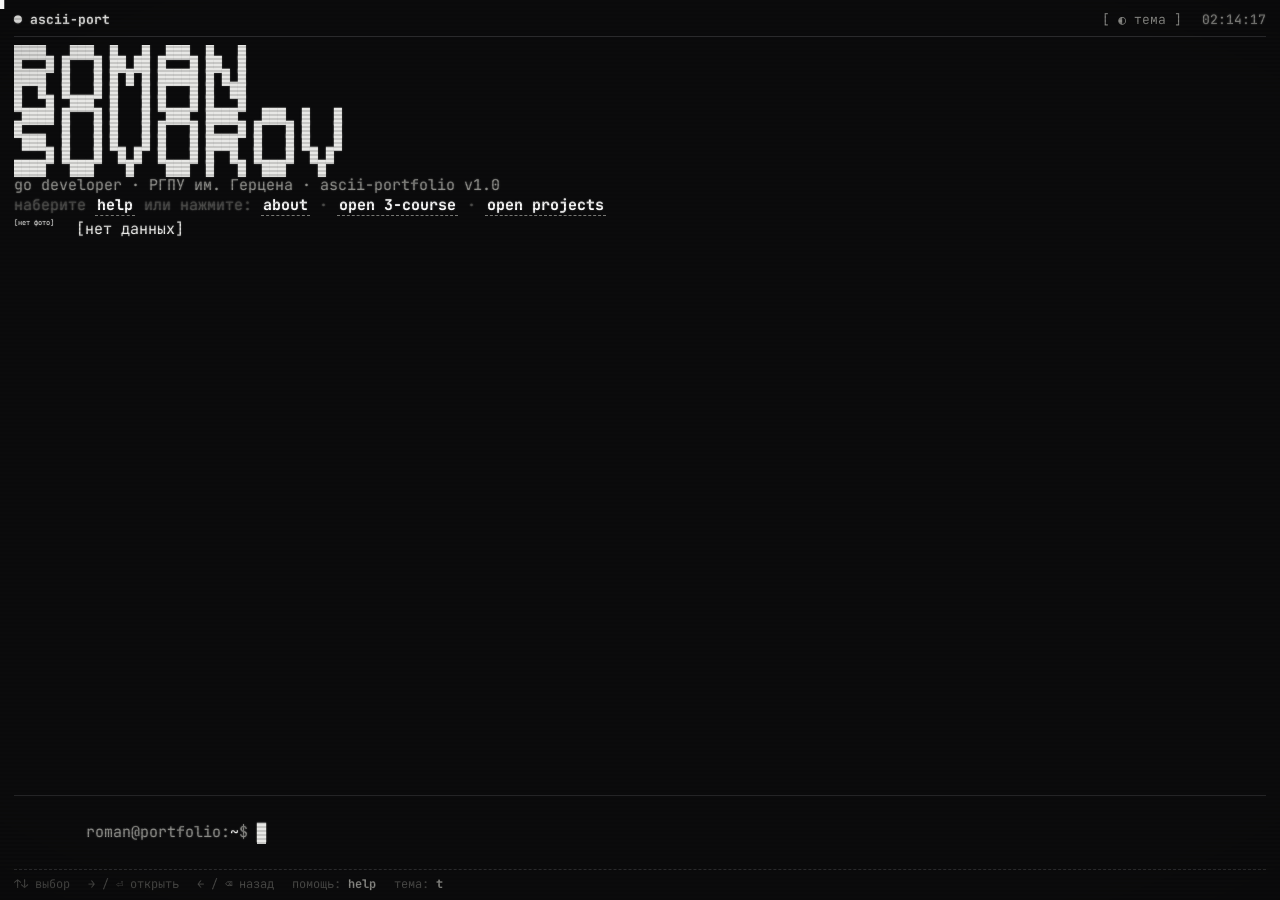
==== web/index.html @ b338cfe0 "-" ====
<!doctype html>
<html lang="ru" data-theme="dark">
<head>
  <meta charset="utf-8" />
  <meta name="viewport" content="width=device-width, initial-scale=1" />
  <title>roman suvorov // ascii-port</title>
  <link rel="preconnect" href="https://fonts.googleapis.com" />
  <link rel="preconnect" href="https://fonts.gstatic.com" crossorigin />
  <link href="https://fonts.googleapis.com/css2?family=JetBrains+Mono:wght@400;700&display=swap" rel="stylesheet" />
  <link rel="stylesheet" href="style.css" />
</head>
<body>
  <canvas id="fx"></canvas>
  <div id="crt" aria-hidden="true"></div>
  <div id="cursor" aria-hidden="true"></div>

  <main id="screen">
    <header id="topbar">
      <span class="tb-left">● ascii-port</span>
      <span class="tb-mid" id="breadcrumb"></span>
      <span class="tb-right">
        <button id="theme-btn" title="тема (t)">[ ◐ тема ]</button>
        <span id="clock">--:--:--</span>
      </span>
    </header>

    <section id="viewport">
      <div id="output"></div>
      <div id="panel" hidden></div>
    </section>

    <div id="promptwrap">
      <div id="promptline">
        <span id="ps1">roman@portfolio:<span id="cwd">~</span>$&nbsp;</span><span id="typed"></span><span id="caret">█</span>
      </div>
    </div>

    <footer id="hints">
      <span>↑↓ выбор</span><span>→ / ⏎ открыть</span><span>← / ⌫ назад</span><span>помощь: <b>help</b></span><span>тема: <b>t</b></span>
    </footer>
  </main>

  <div id="modal" hidden>
    <div id="modal-box">
      <div id="modal-title"><span id="modal-name"></span><button id="modal-close" title="закрыть (Esc)">[ x ]</button></div>
      <div id="modal-body"></div>
      <div id="modal-actions"></div>
    </div>
  </div>

  <script src="app.js"></script>
</body>
</html>
---- web/style.css ----
/* ============================================================
   ascii-port — monochrome terminal portfolio
   ============================================================ */

:root {
  --bg:        #0b0b0c;
  --bg-soft:   #141416;
  --fg:        #e8e8e6;
  --dim:       #8a8a86;
  --faint:     #4a4a48;
  --line:      #2a2a2c;
  --accent:    #ffffff;
  --sel-bg:    #e8e8e6;
  --sel-fg:    #0b0b0c;
  --glow:      0 0 2px rgba(232,232,230,.35);
  --scan:      rgba(0,0,0,.28);
  --cell:      14px;   /* fx grid cell size */
  --font: "JetBrains Mono", "IBM Plex Mono", ui-monospace, SFMono-Regular, Menlo,
          Consolas, "DejaVu Sans Mono", monospace;
}

[data-theme="light"] {
  --bg:        #f3f1ea;
  --bg-soft:   #e9e7df;
  --fg:        #16140f;
  --dim:       #5d5a52;
  --faint:     #b3afa3;
  --line:      #cfcabc;
  --accent:    #000000;
  --sel-bg:    #16140f;
  --sel-fg:    #f3f1ea;
  --glow:      none;
  --scan:      rgba(0,0,0,.05);
}

* { box-sizing: border-box; }

/* the [hidden] attribute must win over id-level display rules below */
[hidden] { display: none !important; }

html, body {
  margin: 0; height: 100%;
  background: var(--bg);
  color: var(--fg);
  font-family: var(--font);
  font-size: 15px;
  line-height: 1.35;
  overflow: hidden;
  cursor: none;
}

a { color: inherit; }

/* ---- fx layers ---- */
#fx {
  position: fixed; inset: 0;
  width: 100%; height: 100%;
  z-index: 0; pointer-events: none;
}
#crt {
  position: fixed; inset: 0; z-index: 5; pointer-events: none;
  background: repeating-linear-gradient(
    to bottom, transparent 0, transparent 2px, var(--scan) 3px, transparent 4px);
  mix-blend-mode: multiply;
}
[data-theme="dark"] #crt::after {
  content: ""; position: absolute; inset: 0;
  background: radial-gradient(120% 100% at 50% 50%, transparent 55%, rgba(0,0,0,.55) 100%);
}

#cursor {
  position: fixed; top: 0; left: 0; z-index: 9999;
  width: 9px; height: 18px;
  background: #fff;
  mix-blend-mode: difference;
  transform: translate(-50%, -50%);
  pointer-events: none;
  transition: width .08s, height .08s, opacity .2s;
}
#cursor.link { width: 20px; height: 20px; border-radius: 50%; }
#cursor.hidden { opacity: 0; }

/* ---- screen layout ---- */
#screen {
  position: relative; z-index: 2;
  display: flex; flex-direction: column;
  height: 100%;
  padding: 10px 14px 6px;
}

#topbar {
  display: flex; align-items: center; gap: 12px;
  border-bottom: 1px solid var(--line);
  padding-bottom: 6px; margin-bottom: 8px;
  color: var(--dim); font-size: 13px;
  text-shadow: var(--glow);
}
.tb-left { color: var(--fg); font-weight: 700; }
.tb-mid  { flex: 1; overflow: hidden; text-overflow: ellipsis; white-space: nowrap; }
.tb-right { display: flex; align-items: center; gap: 14px; }
#theme-btn { background: none; border: none; color: var(--dim); font: inherit; cursor: none; }
#theme-btn:hover { color: var(--fg); }

#viewport {
  flex: 1; overflow: auto; position: relative;
  padding-right: 4px;
}
#viewport::-webkit-scrollbar { width: 8px; }
#viewport::-webkit-scrollbar-thumb { background: var(--faint); }

/* ---- terminal output ---- */
#output { text-shadow: var(--glow); white-space: pre-wrap; word-break: break-word; }
.line { white-space: pre-wrap; }
.banner { color: var(--fg); white-space: pre; line-height: 1.0; font-size: 13px;
          text-shadow: var(--glow); }
.dim { color: var(--dim); }
.faint { color: var(--faint); }
.bright { color: var(--accent); font-weight: 700; }
.err { color: var(--fg); }
.muted-box { border: 1px solid var(--line); padding: 6px 10px; margin: 6px 0; }

.cmd-echo { color: var(--dim); }
.cmd-echo b { color: var(--fg); }

/* clickable command chips */
.cmd-link {
  color: var(--accent); font-weight: 700;
  border-bottom: 1px dashed var(--dim);
  padding: 0 2px;
}
.cmd-link:hover { background: var(--sel-bg); color: var(--sel-fg); border-bottom-color: transparent; }

/* about composite */
.about { display: flex; gap: 22px; flex-wrap: wrap; align-items: flex-start; margin: 4px 0 10px; }
.about .portrait { white-space: pre; line-height: 1.0; font-size: 7px; letter-spacing: 0; }
.about .bio { max-width: 60ch; }
.about .bio h2 { margin: 0 0 8px; font-size: 18px; letter-spacing: 2px; }
.about .bio .k { color: var(--dim); }

/* about — numbered txt blocks */
.ab-block { border: 1px solid var(--line); margin: 12px 0; max-width: 80ch; }
.ab-head {
  display: flex; align-items: baseline; gap: 10px;
  background: var(--bg-soft); border-bottom: 1px solid var(--line);
  padding: 4px 12px; font-weight: 700; letter-spacing: 2px;
}
.ab-num { color: var(--dim); font-weight: 700; }
.ab-file { margin-left: auto; color: var(--faint); font-weight: 400; letter-spacing: 0; font-size: 12px; }
.ab-body { padding: 8px 12px; white-space: pre-wrap; word-break: break-word; }

/* help table */
.help-grid { display: grid; grid-template-columns: max-content 1fr; gap: 2px 18px; margin: 4px 0; }
.help-grid .c { color: var(--accent); font-weight: 700; }

/* ---- MC panel ---- */
#panel { border: 1px solid var(--line); display: flex; flex-direction: column; min-height: 100%; }
.panel-head {
  display: flex; justify-content: space-between;
  border-bottom: 1px solid var(--line);
  padding: 4px 10px; color: var(--dim);
  background: var(--bg-soft);
}
.panel-head .crumb { color: var(--fg); }
.panel-list { flex: 1; padding: 2px 0; }
.row {
  display: flex; gap: 10px; padding: 1px 10px; white-space: nowrap;
  overflow: hidden;
}
.row .nm { flex: 1; overflow: hidden; text-overflow: ellipsis; }
.row .meta { color: var(--dim); font-size: 12px; }
.row .tag { color: var(--dim); width: 6ch; }
.row.dir .nm { font-weight: 700; }
.row.sel { background: var(--sel-bg); color: var(--sel-fg); }
.row.sel .meta, .row.sel .tag { color: var(--sel-fg); }
.panel-foot { border-top: 1px solid var(--line); padding: 4px 10px; color: var(--dim); font-size: 12px;
              display: flex; justify-content: space-between; }

/* ---- prompt ---- */
#promptwrap { position: relative; border-top: 1px solid var(--line); margin-top: 8px; padding-top: 6px; }
#promptline { white-space: pre-wrap; word-break: break-word; text-shadow: var(--glow); }
#ps1 { color: var(--dim); }
#cwd { color: var(--fg); }
#typed { color: var(--fg); }
#caret {
  display: inline-block; width: 9px; transform: translateY(1px);
  background: var(--fg); color: var(--fg);
  animation: blink 1.05s steps(1) infinite;
}
#caret.off { visibility: hidden; }
@keyframes blink { 0%,50% { opacity: 1; } 50.01%,100% { opacity: 0; } }

#hints {
  display: flex; gap: 18px; flex-wrap: wrap;
  color: var(--faint); font-size: 12px;
  padding: 6px 0 2px; border-top: 1px dashed var(--line); margin-top: 6px;
}
#hints b { color: var(--dim); }

/* ---- modal viewer ---- */
#modal {
  position: fixed; inset: 0; z-index: 50;
  display: flex; align-items: center; justify-content: center;
  background: color-mix(in srgb, var(--bg) 78%, transparent);
  padding: 24px;
}
#modal-box {
  background: var(--bg); border: 1px solid var(--fg);
  max-width: min(96vw, 1100px); max-height: 92vh;
  display: flex; flex-direction: column;
  box-shadow: 0 0 0 4px var(--bg), 0 0 30px rgba(0,0,0,.6);
}
#modal-title {
  display: flex; justify-content: space-between; align-items: center;
  border-bottom: 1px solid var(--line); padding: 5px 10px;
  background: var(--bg-soft); color: var(--fg); font-weight: 700;
}
#modal-close { background: none; border: none; color: var(--dim); font: inherit; cursor: none; }
#modal-close:hover { color: var(--fg); }
#modal-body { overflow: auto; padding: 10px 12px; }
#modal-body pre { margin: 0; white-space: pre; }
#modal-body .text { white-space: pre-wrap; word-break: break-word; }
.ascii-art { white-space: pre; line-height: 1.0; letter-spacing: 0; font-size: 8px; }
.ascii-art.mono { color: var(--fg); }
#modal-actions {
  display: flex; gap: 10px; flex-wrap: wrap;
  border-top: 1px solid var(--line); padding: 7px 12px; color: var(--dim);
}
.btn {
  background: none; border: 1px solid var(--line); color: var(--fg);
  font: inherit; padding: 3px 12px; cursor: none;
}
.btn:hover { background: var(--sel-bg); color: var(--sel-fg); }

@media (max-width: 640px) {
  html, body { font-size: 13px; }
  .about .portrait { font-size: 5px; }
}
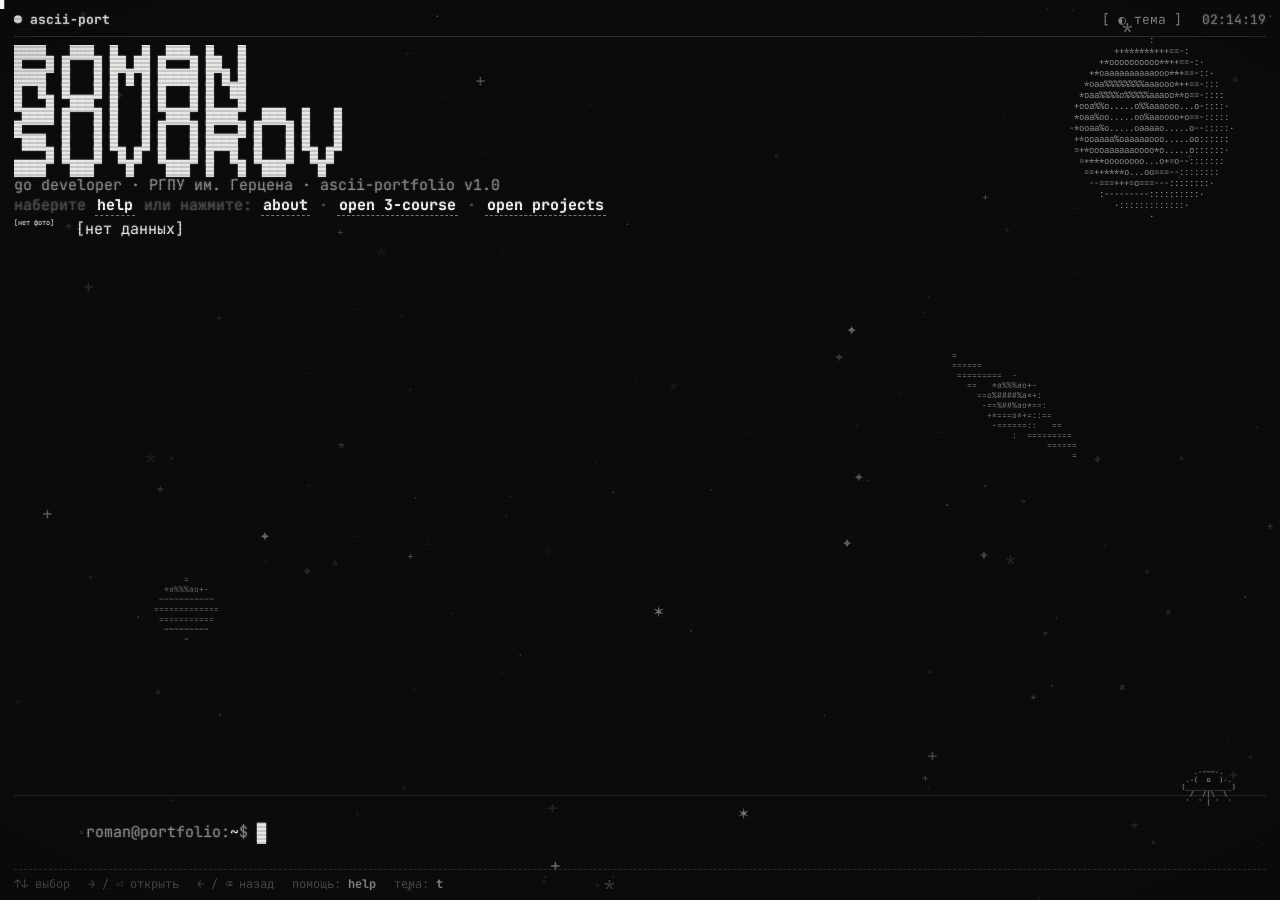
==== commit 8e432e2a: "-" ====
--- a/web/index.html
+++ b/web/index.html
@@ -30,6 +30,7 @@
     </section>
 
     <div id="promptwrap">
+      <div id="critter" aria-hidden="true"><pre id="critter-art"></pre></div>
       <div id="promptline">
         <span id="ps1">roman@portfolio:<span id="cwd">~</span>$&nbsp;</span><span id="typed"></span><span id="caret">█</span>
       </div>
--- a/web/style.css
+++ b/web/style.css
@@ -177,6 +177,13 @@
 
 /* ---- prompt ---- */
 #promptwrap { position: relative; border-top: 1px solid var(--line); margin-top: 8px; padding-top: 6px; }
+/* tiny critter perched on the terminal edge (cow by day, UFO by night) */
+#critter {
+  position: absolute; right: 30px; bottom: calc(100% - 10px);
+  font-size: 7px; line-height: 1.05;
+  color: var(--dim); text-shadow: var(--glow); pointer-events: none;
+}
+#critter pre { margin: 0; white-space: pre; }
 #promptline { white-space: pre-wrap; word-break: break-word; text-shadow: var(--glow); }
 #ps1 { color: var(--dim); }
 #cwd { color: var(--fg); }
@@ -221,6 +228,15 @@
 #modal-body .text { white-space: pre-wrap; word-break: break-word; }
 .ascii-art { white-space: pre; line-height: 1.0; letter-spacing: 0; font-size: 8px; }
 .ascii-art.mono { color: var(--fg); }
+
+/* colored ascii is calibrated for a dark backdrop — in light mode give it a
+   dark semi-transparent frame + a bit more contrast so light pixels stay visible */
+[data-theme="light"] .ascii-art:not(.mono) {
+  background: rgba(8, 8, 10, 0.5);
+  padding: 10px;
+  border: 1px solid var(--line);
+  filter: contrast(1.12) saturate(1.15);
+}
 #modal-actions {
   display: flex; gap: 10px; flex-wrap: wrap;
   border-top: 1px solid var(--line); padding: 7px 12px; color: var(--dim);
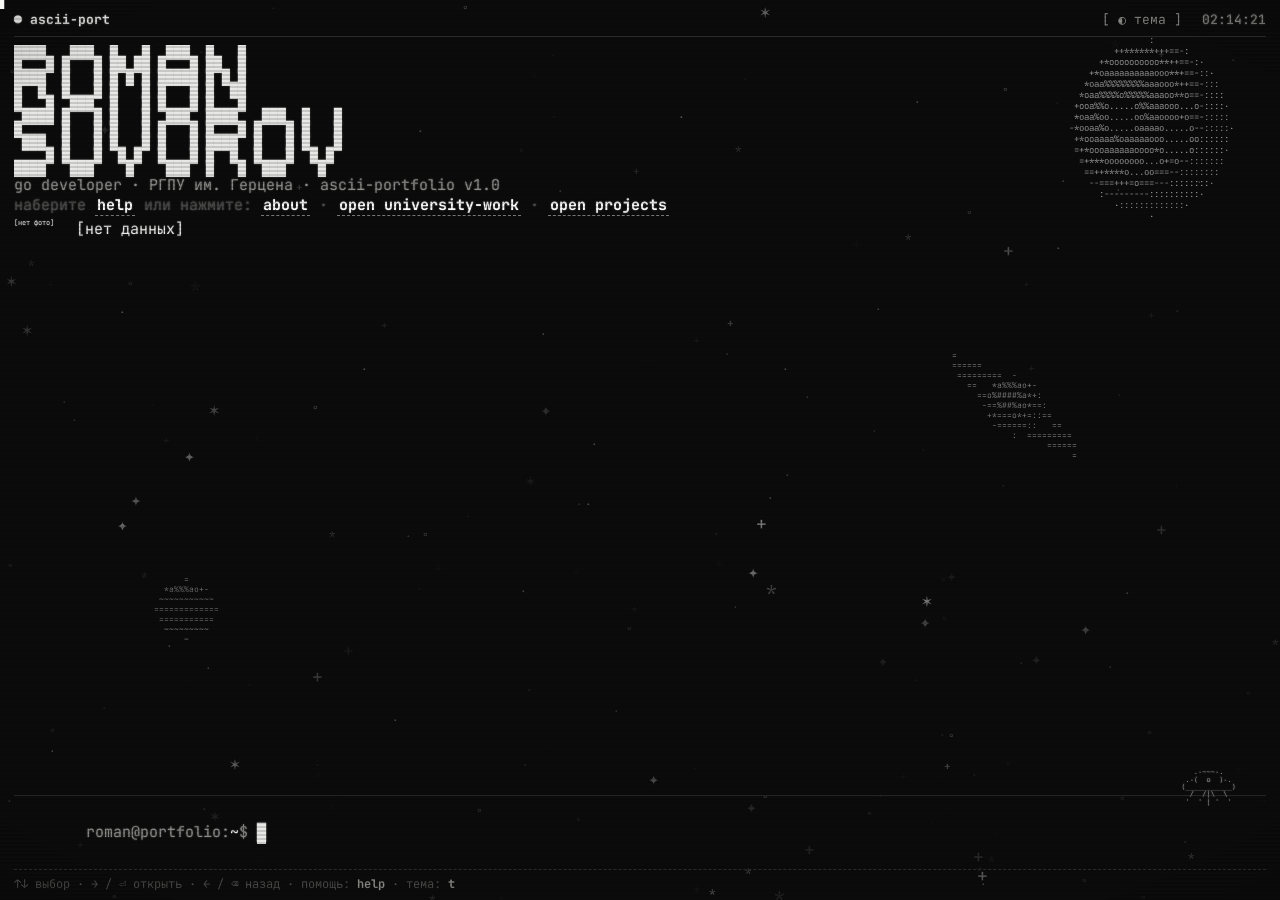
==== commit c3b56db4: "-" ====
--- a/web/index.html
+++ b/web/index.html
@@ -16,7 +16,7 @@
 
   <main id="screen">
     <header id="topbar">
-      <span class="tb-left">● ascii-port</span>
+      <span class="tb-left" id="home-link" title="на главную" role="button" tabindex="0">● ascii-port</span>
       <span class="tb-mid" id="breadcrumb"></span>
       <span class="tb-right">
         <button id="theme-btn" title="тема (t)">[ ◐ тема ]</button>
@@ -34,10 +34,22 @@
       <div id="promptline">
         <span id="ps1">roman@portfolio:<span id="cwd">~</span>$&nbsp;</span><span id="typed"></span><span id="caret">█</span>
       </div>
+      <!-- invisible field that exists only to summon the on-screen keyboard on
+           touch devices; its input is mirrored into the command buffer -->
+      <input id="kbd" type="text" autocomplete="off" autocapitalize="none"
+             autocorrect="off" spellcheck="false" inputmode="text"
+             enterkeyhint="go" aria-hidden="true" tabindex="-1" />
     </div>
 
     <footer id="hints">
-      <span>↑↓ выбор</span><span>→ / ⏎ открыть</span><span>← / ⌫ назад</span><span>помощь: <b>help</b></span><span>тема: <b>t</b></span>
+      <span class="hint-keys">↑↓ выбор · → / ⏎ открыть · ← / ⌫ назад · помощь: <b>help</b> · тема: <b>t</b></span>
+      <nav class="quicknav" aria-label="навигация">
+        <button data-cmd="home">home</button>
+        <button data-cmd="about">обо мне</button>
+        <button data-cmd="open university-work">учёба</button>
+        <button data-cmd="open projects">проекты</button>
+        <button data-cmd="help">help</button>
+      </nav>
     </footer>
   </main>
 
--- a/web/style.css
+++ b/web/style.css
@@ -79,6 +79,13 @@
 }
 #cursor.link { width: 20px; height: 20px; border-radius: 50%; }
 #cursor.hidden { opacity: 0; }
+/* touch devices can't hover, so a tap fires a synthetic mouseover with no
+   matching mouseout — the custom cursor would stay stuck where you tapped.
+   There's no pointer to track on touch anyway, so just hide it. */
+@media (hover: none), (pointer: coarse) {
+  #cursor { display: none !important; }
+  html, body { cursor: auto; }
+}
 
 /* ---- screen layout ---- */
 #screen {
@@ -95,7 +102,9 @@
   color: var(--dim); font-size: 13px;
   text-shadow: var(--glow);
 }
-.tb-left { color: var(--fg); font-weight: 700; }
+.tb-left { color: var(--fg); font-weight: 700; cursor: none; transition: color .15s, text-shadow .15s; }
+.tb-left:hover { color: var(--accent); text-shadow: var(--glow); }
+.tb-left:active { opacity: .7; }
 .tb-mid  { flex: 1; overflow: hidden; text-overflow: ellipsis; white-space: nowrap; }
 .tb-right { display: flex; align-items: center; gap: 14px; }
 #theme-btn { background: none; border: none; color: var(--dim); font: inherit; cursor: none; }
@@ -147,6 +156,16 @@
 .ab-num { color: var(--dim); font-weight: 700; }
 .ab-file { margin-left: auto; color: var(--faint); font-weight: 400; letter-spacing: 0; font-size: 12px; }
 .ab-body { padding: 8px 12px; white-space: pre-wrap; word-break: break-word; }
+.ab-body a { color: inherit; text-decoration: underline; text-underline-offset: 2px; }
+.ab-body a:hover { color: var(--accent); }
+
+/* projects — titled blocks (reuse .ab-block) + attachments */
+.proj-title { letter-spacing: 3px; }
+.ab-body .pdf-frame {
+  display: block; width: 100%; height: 70vh;
+  border: 1px solid var(--line); background: #fff;
+}
+.ab-body .proj-links { margin-top: 8px; letter-spacing: 0; white-space: normal; }
 
 /* help table */
 .help-grid { display: grid; grid-template-columns: max-content 1fr; gap: 2px 18px; margin: 4px 0; }
@@ -185,6 +204,15 @@
 }
 #critter pre { margin: 0; white-space: pre; }
 #promptline { white-space: pre-wrap; word-break: break-word; text-shadow: var(--glow); }
+/* hidden keyboard-summoning input (touch). kept renderable (not display:none)
+   so focus() can raise the soft keyboard; 16px avoids iOS focus-zoom. */
+#kbd {
+  position: absolute; left: 0; bottom: 0;
+  width: 1px; height: 1px;
+  opacity: 0; border: 0; padding: 0; margin: 0;
+  background: transparent; color: transparent; caret-color: transparent;
+  font-size: 16px;
+}
 #ps1 { color: var(--dim); }
 #cwd { color: var(--fg); }
 #typed { color: var(--fg); }
@@ -197,11 +225,23 @@
 @keyframes blink { 0%,50% { opacity: 1; } 50.01%,100% { opacity: 0; } }
 
 #hints {
-  display: flex; gap: 18px; flex-wrap: wrap;
+  display: flex; gap: 18px; flex-wrap: wrap; align-items: center;
   color: var(--faint); font-size: 12px;
   padding: 6px 0 2px; border-top: 1px dashed var(--line); margin-top: 6px;
 }
 #hints b { color: var(--dim); }
+.hint-keys { white-space: normal; }
+
+/* tappable quick-navigation — shown on touch (see media query), hidden on desktop */
+.quicknav { display: none; flex-wrap: wrap; gap: 8px; width: 100%; }
+.quicknav button {
+  background: none; border: 1px solid var(--line); color: var(--fg);
+  font: inherit; font-size: 13px; font-weight: 700; letter-spacing: .5px;
+  padding: 8px 14px; border-radius: 3px; cursor: none;
+  flex: 1 1 auto; min-width: max-content;
+  transition: background .12s, color .12s, border-color .12s;
+}
+.quicknav button:active { background: var(--sel-bg); color: var(--sel-fg); border-color: var(--sel-bg); }
 
 /* ---- modal viewer ---- */
 #modal {
@@ -247,7 +287,47 @@
 }
 .btn:hover { background: var(--sel-bg); color: var(--sel-fg); }
 
+/* ---- narrow screens (phones) ---- */
 @media (max-width: 640px) {
   html, body { font-size: 13px; }
+  #screen { padding: 8px 11px 6px; }
+
+  #topbar { gap: 8px; font-size: 12px; padding-bottom: 6px; margin-bottom: 8px; }
+  .tb-right { gap: 12px; }
+
+  .banner { font-size: 11px; }
+  .about { gap: 14px; }
   .about .portrait { font-size: 5px; }
-}
+  .about .bio { max-width: 100%; }
+  .about .bio h2 { font-size: 16px; }
+
+  .ab-block { margin: 10px 0; }
+  .ab-head { padding: 6px 10px; }
+  .ab-body { padding: 8px 10px; }
+  .ab-body .pdf-frame { height: 58vh; }
+
+  /* modal goes full-screen with bigger, finger-friendly controls */
+  #modal { padding: 0; }
+  #modal-box {
+    width: 100vw; height: 100%; max-width: 100vw; max-height: 100vh;
+    border: 0; box-shadow: none;
+  }
+  #modal-title { padding: 10px 12px; }
+  #modal-close { padding: 6px 10px; font-size: 18px; }
+  #modal-actions { gap: 8px; padding: 10px 12px; }
+  .btn { padding: 8px 14px; }
+}
+
+/* ---- touch devices (no hovering pointer) ---- */
+@media (hover: none), (pointer: coarse) {
+  #hints { gap: 10px; padding-top: 8px; }
+  .hint-keys { display: none; }
+  .quicknav { display: flex; }
+
+  /* discoverability: invite the user to tap the prompt to type */
+  #typed:empty + #caret { display: none; }
+  #typed:empty::after {
+    content: "› нажмите, чтобы ввести команду";
+    color: var(--faint); font-weight: 400;
+  }
+}
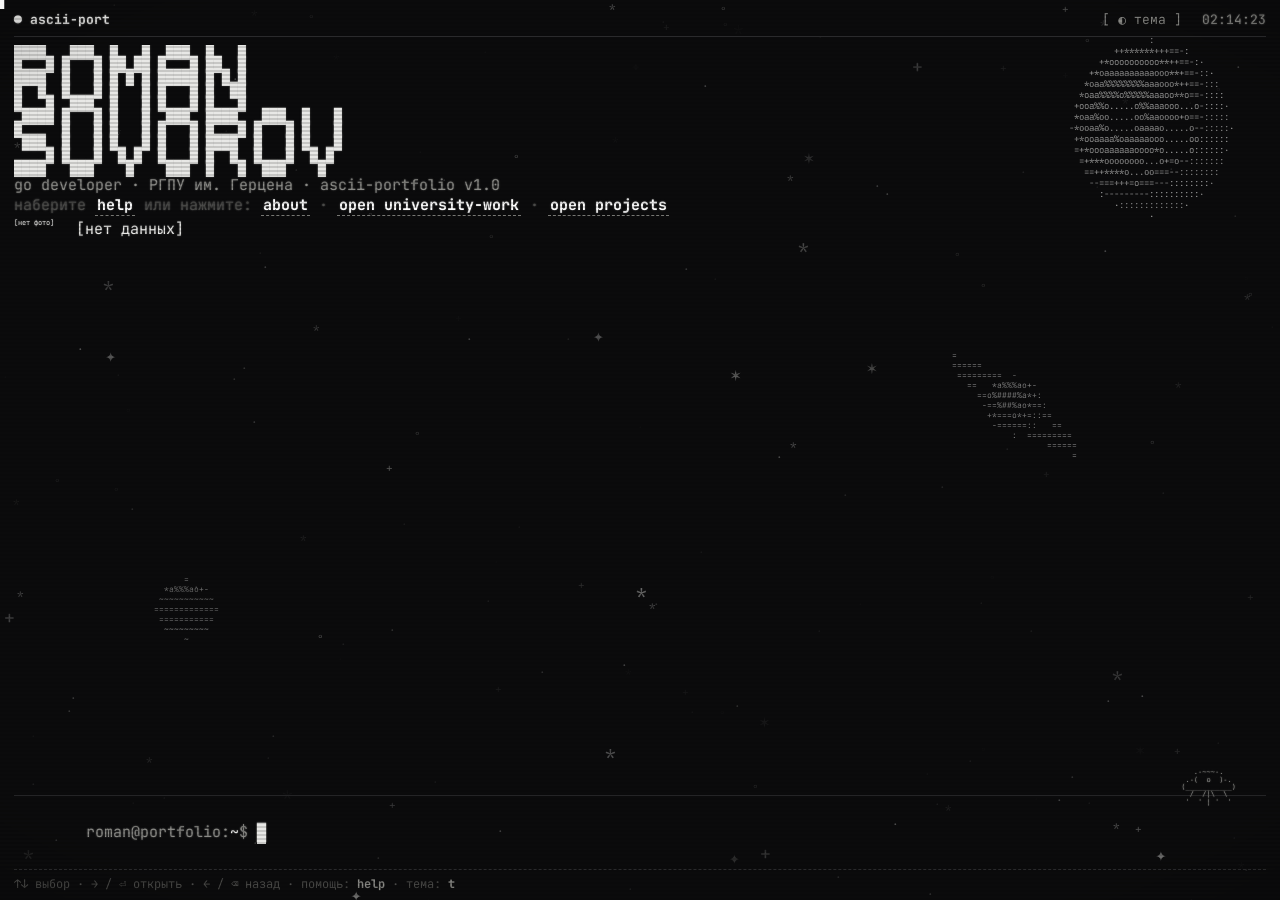
==== commit 82cb4ae7: "-" ====
--- a/web/index.html
+++ b/web/index.html
@@ -43,13 +43,6 @@
 
     <footer id="hints">
       <span class="hint-keys">↑↓ выбор · → / ⏎ открыть · ← / ⌫ назад · помощь: <b>help</b> · тема: <b>t</b></span>
-      <nav class="quicknav" aria-label="навигация">
-        <button data-cmd="home">home</button>
-        <button data-cmd="about">обо мне</button>
-        <button data-cmd="open university-work">учёба</button>
-        <button data-cmd="open projects">проекты</button>
-        <button data-cmd="help">help</button>
-      </nav>
     </footer>
   </main>
 
--- a/web/style.css
+++ b/web/style.css
@@ -232,17 +232,6 @@
 #hints b { color: var(--dim); }
 .hint-keys { white-space: normal; }
 
-/* tappable quick-navigation — shown on touch (see media query), hidden on desktop */
-.quicknav { display: none; flex-wrap: wrap; gap: 8px; width: 100%; }
-.quicknav button {
-  background: none; border: 1px solid var(--line); color: var(--fg);
-  font: inherit; font-size: 13px; font-weight: 700; letter-spacing: .5px;
-  padding: 8px 14px; border-radius: 3px; cursor: none;
-  flex: 1 1 auto; min-width: max-content;
-  transition: background .12s, color .12s, border-color .12s;
-}
-.quicknav button:active { background: var(--sel-bg); color: var(--sel-fg); border-color: var(--sel-bg); }
-
 /* ---- modal viewer ---- */
 #modal {
   position: fixed; inset: 0; z-index: 50;
@@ -289,21 +278,31 @@
 
 /* ---- narrow screens (phones) ---- */
 @media (max-width: 640px) {
-  html, body { font-size: 13px; }
-  #screen { padding: 8px 11px 6px; }
-
-  #topbar { gap: 8px; font-size: 12px; padding-bottom: 6px; margin-bottom: 8px; }
+  html, body { font-size: 13px; line-height: 1.5; }
+  /* veil the busy starfield/clouds ~13% so text on top stays readable.
+     sits above #fx (z0) and below content, tinted toward the theme bg. */
+  #screen {
+    padding: 10px 13px 6px;
+    background: color-mix(in srgb, var(--bg) 13%, transparent);
+  }
+
+  #topbar { gap: 8px; font-size: 12px; padding-bottom: 8px; margin-bottom: 10px; }
   .tb-right { gap: 12px; }
 
-  .banner { font-size: 11px; }
-  .about { gap: 14px; }
-  .about .portrait { font-size: 5px; }
-  .about .bio { max-width: 100%; }
-  .about .bio h2 { font-size: 16px; }
-
-  .ab-block { margin: 10px 0; }
-  .ab-head { padding: 6px 10px; }
-  .ab-body { padding: 8px 10px; }
+  /* name banner scales to the viewport so it never overflows, kept tight */
+  .banner { font-size: clamp(8px, 2.7vw, 11px); line-height: 1.05; }
+  #output > .line + .line { margin-top: 3px; }
+
+  /* main page: stack the ascii portrait above a full-width bio, centered */
+  .about { flex-direction: column; align-items: center; gap: 14px; margin: 12px 0; }
+  .about .portrait { font-size: 6px; align-self: center; }
+  .about .bio { width: 100%; max-width: 100%; }
+  .about .bio h2 { font-size: 17px; margin-bottom: 10px; letter-spacing: 1px; }
+  .about .bio .text { color: var(--dim); }
+
+  .ab-block { margin: 12px 0; }
+  .ab-head { padding: 7px 11px; }
+  .ab-body { padding: 9px 11px; }
   .ab-body .pdf-frame { height: 58vh; }
 
   /* modal goes full-screen with bigger, finger-friendly controls */
@@ -312,17 +311,21 @@
     width: 100vw; height: 100%; max-width: 100vw; max-height: 100vh;
     border: 0; box-shadow: none;
   }
-  #modal-title { padding: 10px 12px; }
+  #modal-title { padding: 11px 13px; }
   #modal-close { padding: 6px 10px; font-size: 18px; }
-  #modal-actions { gap: 8px; padding: 10px 12px; }
+  #modal-actions { gap: 8px; padding: 11px 13px; }
   .btn { padding: 8px 14px; }
 }
 
 /* ---- touch devices (no hovering pointer) ---- */
 @media (hover: none), (pointer: coarse) {
-  #hints { gap: 10px; padding-top: 8px; }
-  .hint-keys { display: none; }
-  .quicknav { display: flex; }
+  /* keyboard-only hints are useless on touch */
+  #hints { display: none; }
+
+  /* bigger tap targets in the file manager (rows were 1px tall to the touch) */
+  .row { padding: 12px 12px; gap: 12px; align-items: center; }
+  .row .meta, .row .tag { font-size: 13px; }
+  .panel-head, .panel-foot { padding: 10px 12px; }
 
   /* discoverability: invite the user to tap the prompt to type */
   #typed:empty + #caret { display: none; }
